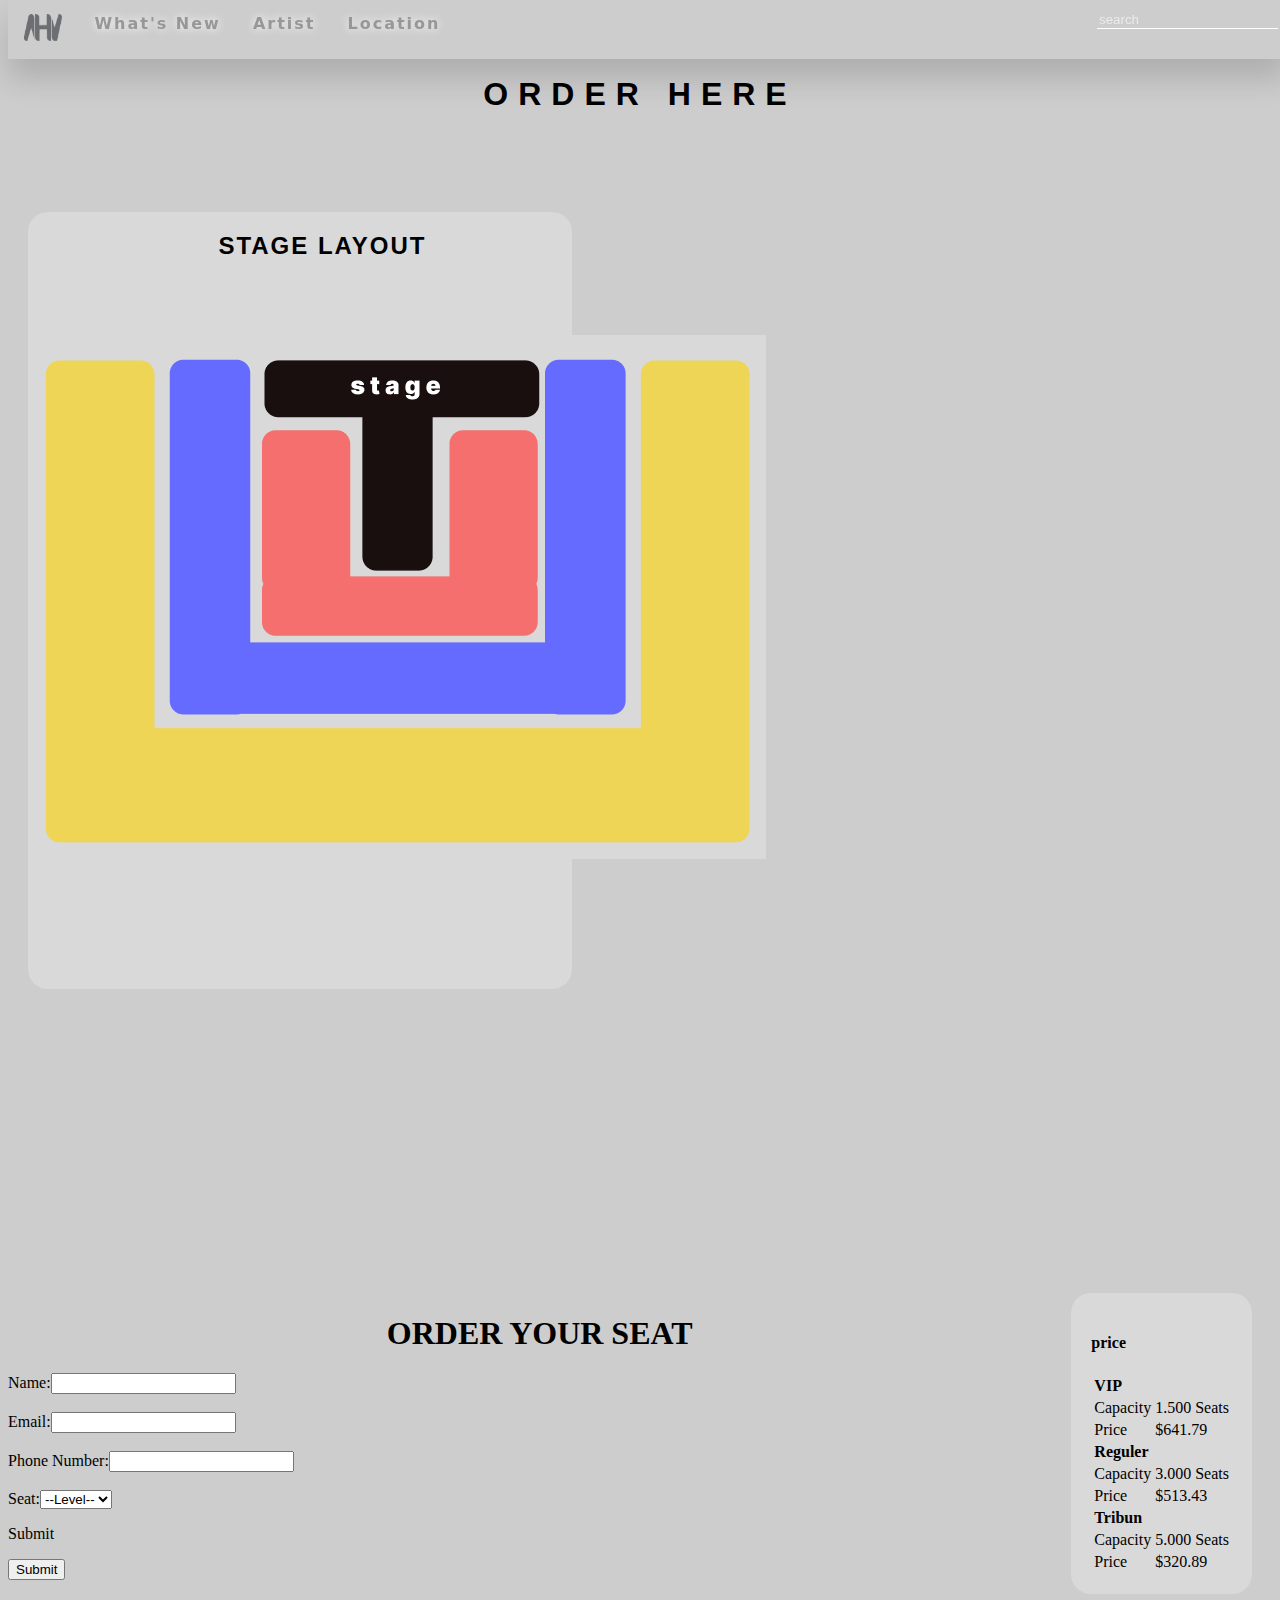
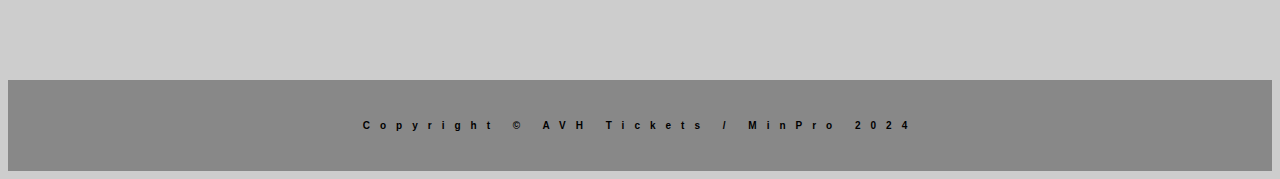
==== pemesananTiket.html @ 37cbca99 "order tiket" ====
<!DOCTYPE html>
<html lang="en">
<head>
    <meta charset="UTF-8">
    <meta name="viewport" content="width=device-width, initial-scale=1.0">
    <title>AVH Tickets</title>
    <link rel="stylesheet" href="assets/style/vstyle.css">
    <link rel="stylesheet" href="assets/style/tiketStyle.css">
</head>
<body>
    <header>
        <div class="navbar">
            <a href="#Logo" class="logo"><img src="assets/img/AVH gray.png" alt="AHV"></a>
            <a href="#New">What's New</a>
            <a href="#Artist">Artist</a>
            <div class="dropdown">
                <button class="dropbtn">Location <i class="fa-solid fa-caret-down"></i></button>
                <div class="dropdown-content">
                    <a href="#Jakarta">Jakarta</a>
                    <a href="#Bandung">Bandung</a>
                    <a href="#Semarang">Semarang</a>
                    <a href="#Surabaya">Surabaya</a>
                </div>
            </div>
            <form class="search-form">
                <button href="search-icon"><i class="fa-solid fa-magnifying-glass"></i></button>
                <input type="search" name="search-bar" id="search-bar" placeholder="search">
            </form>
        </div>
    </header>
    <section>
        <br>
        <div class="container-tiket">
           <h1> order here</h1>
        </div>
        <br>
        <div class="stage">
            <h2> STAGE LAYOUT</h2>
            <img src="assets/img/pembelian_tiket/stage.png" alt="layout stage">
        </div>
        <div class="location">
            <iframe src="https://www.google.com/maps/embed?pb=!1m18!1m12!1m3!1d2030766.7298552273!2d104.36280785625!3d-6.2186488!2m3!1f0!2f0!3f0!3m2!1i1024!2i768!4f13.1!3m3!1m2!1s0x2e69f14d30079f01%3A0x2e74f2341fff266d!2sStadion%20Utama%20Gelora%20Bung%20Karno!5e0!3m2!1sid!2sid!4v1711257975240!5m2!1sid!2sid" width="400" height="300" style="border:0;" allowfullscreen="" loading="lazy" referrerpolicy="no-referrer-when-downgrade"></iframe>
        </div>
        <!-- ini keknya salah soalnya aku bingung -->
        <!-- tolong di perbaiki -->
        <div class="price">
            <h4>price</h4> 
            <table>
                <tr>
                    <td><b>VIP</b></td>
                    
                </tr>
                <tr>
                    <td>Capacity</td>
                    <td>1.500 Seats</td>
                </tr>
                <tr>
                    <td>Price</td>
                    <td>$641.79</td>
                </tr>

                <tr>
                    <td><b>Reguler</b></td>
                </tr>
                <tr>
                    <td>Capacity</td>
                    <td>3.000 Seats</td>
                </tr>
                <tr>
                    <td>Price</td>
                    <td>$513.43</td>
                </tr>

                <tr>
                    <td><b>Tribun</b></td>
                </tr>
                <tr>
                    <td>Capacity</td>
                    <td>5.000 Seats</td>
                </tr>
                <tr>
                    <td>Price</td>
                    <td>$320.89</td>
                </tr>
            </table>
        </div>
        <!-- haloo ini gamau rapih -->
        <div class="order">
            <h1><center>ORDER YOUR SEAT</center></h1>
        </div>
            <form action="summary.html">
                <table>
                    <div>
                   <tr>
                    <label> Name</label>
                    <tr>:</tr>
                    <input type="text">
                   </tr>
                    </div>
                   <div>
                    <br>
                    <tr>
                     <label> Email</label>
                     <tr>:</tr>
                     <input type="email">
                    </tr>
                     </div>
                     <div>
                    <br>
                    <tr>
                     <label> Phone Number</label>
                     <tr>:</tr>
                     <input type="number">
                    </tr>
                     </div>
                    <div>
                    <br>
                    <tr>
                     <label> Seat</label>
                     <tr>:</tr>
                     <select name="Seat">
                        <option value="0">--Level--</option>
                        <option value="1">VIP</option>
                        <option value="2">Reguler</option>
                        <option value="3">Tribun</option>
                     </select>

                    </tr>
                     </div>
                </table>

            </form>
            <div class="submit">
                <p>Submit</p>
                <input type="submit"
            </div>
    </section>
    <footer>
        <p>Copyright &copy; AVH Tickets / MinPro 2024</p>
    </footer>
    <link rel="stylesheet" href="https://cdnjs.cloudflare.com/ajax/libs/font-awesome/6.5.1/css/all.min.css" integrity="sha512-DTOQO9RWCH3ppGqcWaEA1BIZOC6xxalwEsw9c2QQeAIftl+Vegovlnee1c9QX4TctnWMn13TZye+giMm8e2LwA==" crossorigin="anonymous" referrerpolicy="no-referrer" />
</body>
</html>
---- assets/style/tiketStyle.css ----
body{
    background-color: rgb(205, 205, 205);
  }
.container-tiket h1 {
    font-family: 'Poppins', sans-serif;
    text-transform: uppercase;
    letter-spacing: 10px;
    text-align: center;
    font-size: 2rem;
    margin-top: 50px;
    font-weight: bolder;
    margin-left: auto;
    margin-right: auto;
  }

  .navbar {
    /* overflow: hidden; */
    font-family: Arial;
    position: fixed;
    top: 0;
    backdrop-filter: blur(10px);
    box-shadow: 0 20px 30px rgba(0, 0, 0, 0.15);
    width: 100%;
    z-index: 1;
  }
  
  .navbar a {
    float: left;
    font-size: 16px;
    text-align: center;
    padding: 14px 16px;
    text-decoration: none;
    font-family: system-ui, -apple-system, BlinkMacSystemFont, 'Segoe UI', Roboto, Oxygen, Ubuntu, Cantarell, 'Open Sans', 'Helvetica Neue', sans-serif;
    letter-spacing: 2px;
    font-weight: bold;
    text-shadow: 0px 0px 10px #ffffff;
    color: rgb(151, 151, 151) !important;
  }
  
  .logo img{ 
    width: 3vw;
    height: 3vh;
  }
  
  .dropdown {
    float: left;
    overflow: hidden;
  }
  
  
  .dropdown .dropbtn {
    font-weight: bold;
    font-size: 16px;
    border: none;
    outline: none;
    /* color: white; */
    text-shadow: 0px 0px 10px #ffffff;
    color: rgb(151, 151, 151);
    padding: 14px 16px;
    background-color: inherit;
    font-family: inherit;
    margin: 0;
    font-family: system-ui, -apple-system, BlinkMacSystemFont, 'Segoe UI', Roboto, Oxygen, Ubuntu, Cantarell, 'Open Sans', 'Helvetica Neue', sans-serif;
    letter-spacing: 2px;
  }
  
  
  .navbar a:hover, .dropdown:hover .dropbtn {
    background-color: rgb(144, 144, 144);
  }
  
  
  .dropdown-content {
    display: none;
    position: absolute;
    background-color: #ffffff;
    min-width: 160px;
    box-shadow: 0px 8px 16px 0px rgba(0,0,0,0.2);
    z-index: 1;
  }
  
  
  .dropdown-content a {
    float: none;
    text-shadow: none;
    color: black !important;
    padding: 12px 16px;
    text-decoration: none;
    display: block;
    text-align: left;
  }
  
  
  .dropdown-content a:hover {
    background-color: #ffffff;
  }
  
  
  .dropdown:hover .dropdown-content {
    display: block;
  }
  
  .search-form {
    float: right;
    margin: 10px;
  }
  
  .search-form button{
    color: white;
    border:0;
    background:none;
  }
  
  ::placeholder {
    color: white;
    opacity: 0.6;
  }
  
  #search-bar::-webkit-search-cancel-button{
    color: white;
    background: white;
    padding-bottom: 2px;
  }
  
  #search-bar {
    border: 0;
    outline: 0;
    background: transparent;
    color: white;
    border-bottom: 1px solid rgb(255, 255, 255);
  }
  .stage{
    margin-top: 60px;
    background-color: #D9D9D9;
    margin-right: 700px;
    border-radius: 20px;
    padding-bottom: 10%;
    margin-left: 20px;
  }
  .stage h2{
    padding-top: 20px;
    padding-bottom: 10%;
    padding-left: 35%;
    font-family: "Poppins", sans-serif;
    letter-spacing: 2px;
  }
  .price{
    background-color: #D9D9D9;
    float: right;
    position: relative;
    position: top;
    margin-right: 20px;
    padding: 20px 20px 20px 20px;
    border-radius: 20px;
  }


    
  footer {
    display: flex;
    position: relative;
    bottom: 0;
    width: 100%;
    margin-top: 100px;
    clear: left;
    background-color: #888888;
    align-items: last baseline;
    justify-content: center;
  }

  
  footer p {
    padding-top: 30px;
    padding-bottom: 30px;
    font-size: 10px;
    font-family: "Poppins", sans-serif;
    letter-spacing: 10px;
    font-weight: bold;
  }
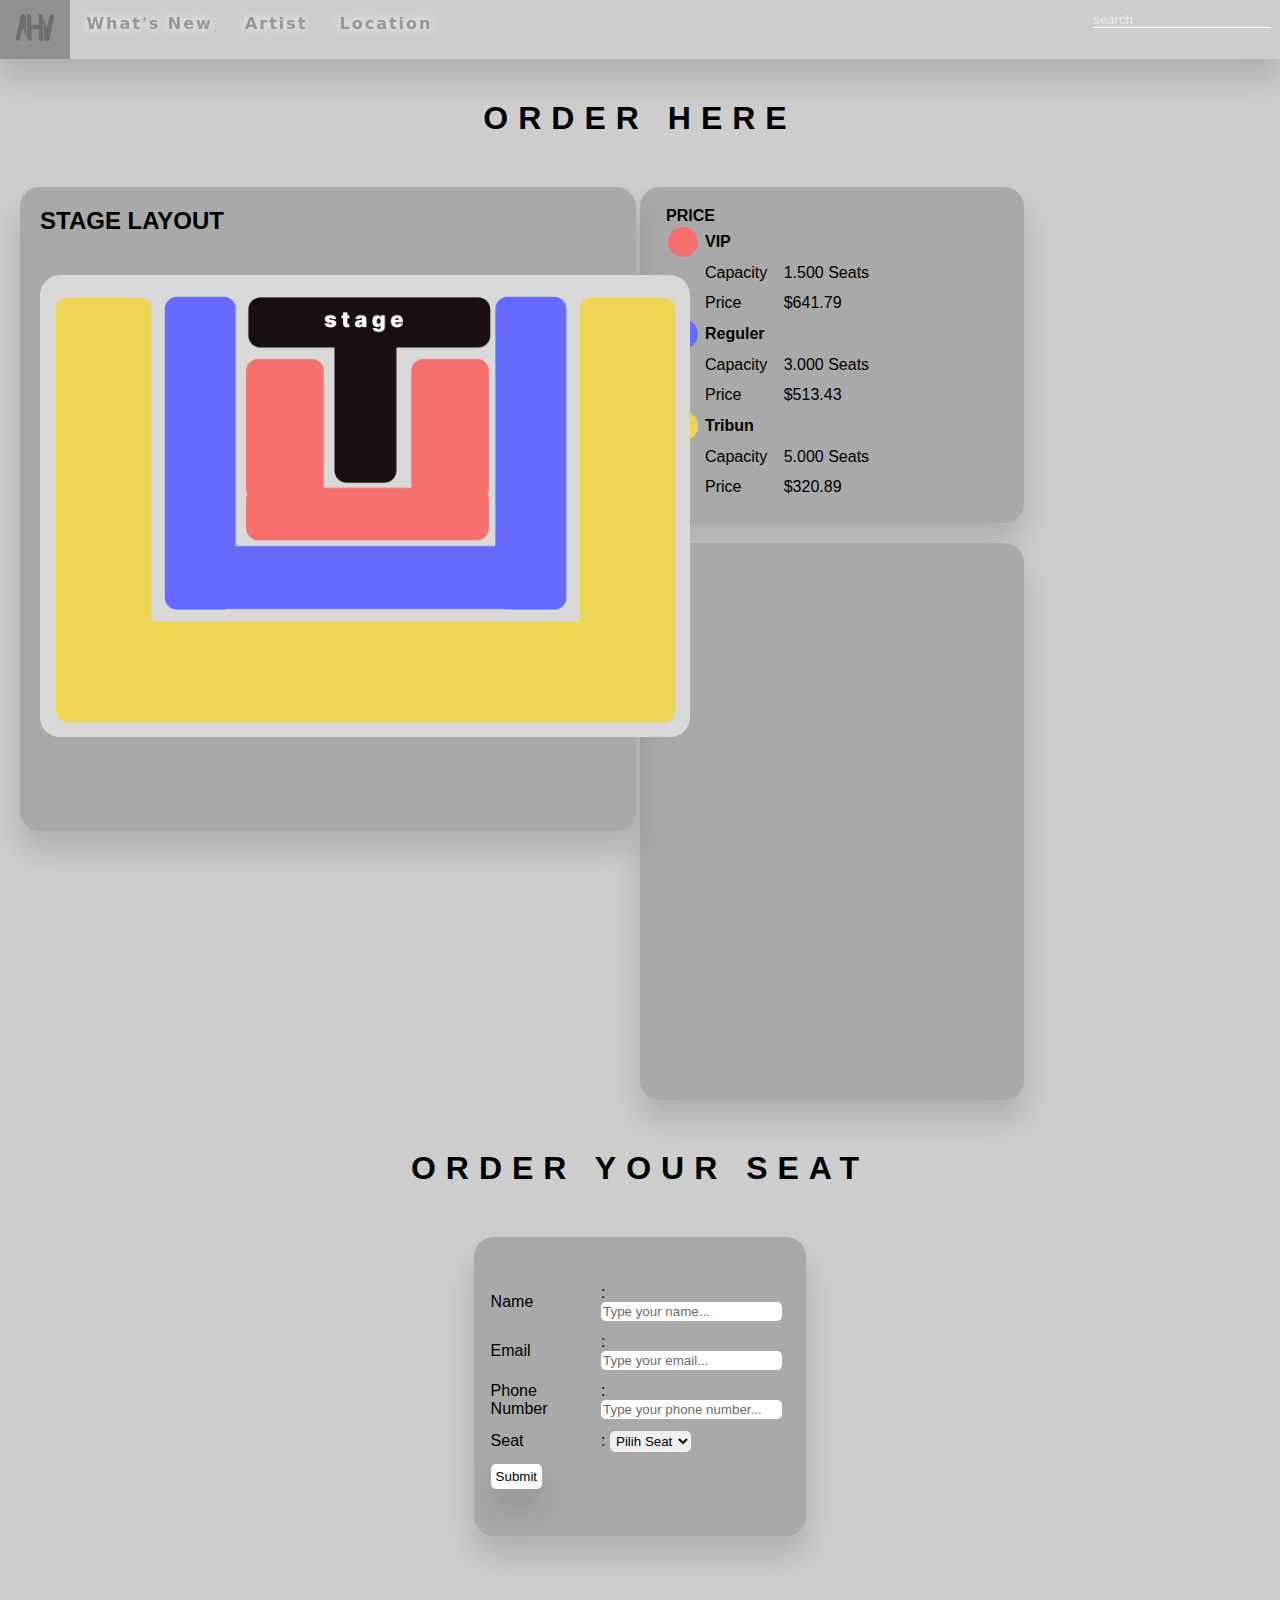
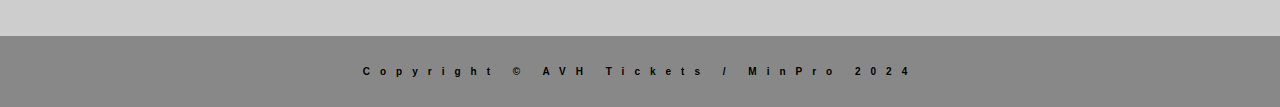
==== commit 2d17671c: "Fix links and formatting in pemesananTiket.html" ====
--- a/pemesananTiket.html
+++ b/pemesananTiket.html
@@ -4,15 +4,16 @@
     <meta charset="UTF-8">
     <meta name="viewport" content="width=device-width, initial-scale=1.0">
     <title>AVH Tickets</title>
+    <link class="icons" rel="icon" href="assets/img/AVH gray.png">
     <link rel="stylesheet" href="assets/style/vstyle.css">
     <link rel="stylesheet" href="assets/style/tiketStyle.css">
 </head>
 <body>
     <header>
         <div class="navbar">
-            <a href="#Logo" class="logo"><img src="assets/img/AVH gray.png" alt="AHV"></a>
+            <a href="index.html" class="logo"><img src="assets/img/AVH gray.png" alt="AHV"></a>
             <a href="#New">What's New</a>
-            <a href="#Artist">Artist</a>
+            <a href="index.html/#Artist">Artist</a>
             <div class="dropdown">
                 <button class="dropbtn">Location <i class="fa-solid fa-caret-down"></i></button>
                 <div class="dropdown-content">
@@ -29,111 +30,106 @@
         </div>
     </header>
     <section>
-        <br>
         <div class="container-tiket">
-           <h1> order here</h1>
+            <h1> order here</h1>
         </div>
-        <br>
-        <div class="stage">
-            <h2> STAGE LAYOUT</h2>
-            <img src="assets/img/pembelian_tiket/stage.png" alt="layout stage">
-        </div>
-        <div class="location">
-            <iframe src="https://www.google.com/maps/embed?pb=!1m18!1m12!1m3!1d2030766.7298552273!2d104.36280785625!3d-6.2186488!2m3!1f0!2f0!3f0!3m2!1i1024!2i768!4f13.1!3m3!1m2!1s0x2e69f14d30079f01%3A0x2e74f2341fff266d!2sStadion%20Utama%20Gelora%20Bung%20Karno!5e0!3m2!1sid!2sid!4v1711257975240!5m2!1sid!2sid" width="400" height="300" style="border:0;" allowfullscreen="" loading="lazy" referrerpolicy="no-referrer-when-downgrade"></iframe>
-        </div>
-        <!-- ini keknya salah soalnya aku bingung -->
-        <!-- tolong di perbaiki -->
-        <div class="price">
-            <h4>price</h4> 
+        <div class="details">
+            <div class="stage">
+                <h2> STAGE LAYOUT</h2>
+                <img src="assets/img/pembelian_tiket/stage.png" alt="layout stage">
+            </div>
+            <div class="price">
+            <h4>PRICE</h4> 
             <table>
                 <tr>
+                    <td>&nbsp;</td>
                     <td><b>VIP</b></td>
                     
                 </tr>
                 <tr>
+                    <td>&nbsp;</td>
                     <td>Capacity</td>
-                    <td>1.500 Seats</td>
+                    <td>&nbsp;1.500 Seats</td>
                 </tr>
                 <tr>
+                    <td>&nbsp;</td>
                     <td>Price</td>
-                    <td>$641.79</td>
+                    <td>&nbsp;$641.79</td>
                 </tr>
 
                 <tr>
+                    <td>&nbsp;</td>
                     <td><b>Reguler</b></td>
                 </tr>
                 <tr>
+                    <td>&nbsp;</td>
                     <td>Capacity</td>
-                    <td>3.000 Seats</td>
+                    <td>&nbsp;3.000 Seats</td>
                 </tr>
                 <tr>
+                    <td>&nbsp;</td>
                     <td>Price</td>
-                    <td>$513.43</td>
+                    <td>&nbsp;$513.43</td>
                 </tr>
 
                 <tr>
+                    <td>&nbsp;</td>
                     <td><b>Tribun</b></td>
                 </tr>
                 <tr>
+                    <td>&nbsp;</td>
                     <td>Capacity</td>
-                    <td>5.000 Seats</td>
+                    <td>&nbsp;5.000 Seats</td>
                 </tr>
                 <tr>
+                    <td>&nbsp;</td>
                     <td>Price</td>
-                    <td>$320.89</td>
+                    <td>&nbsp;$320.89</td>
                 </tr>
             </table>
+            </div>
+            <div class="location">
+                <iframe src="https://www.google.com/maps/embed?pb=!1m18!1m12!1m3!1d2030766.7298552273!2d104.36280785625!3d-6.2186488!2m3!1f0!2f0!3f0!3m2!1i1024!2i768!4f13.1!3m3!1m2!1s0x2e69f14d30079f01%3A0x2e74f2341fff266d!2sStadion%20Utama%20Gelora%20Bung%20Karno!5e0!3m2!1sid!2sid!4v1711257975240!5m2!1sid!2sid" width="400" height="245" style="border:0;" allowfullscreen="" loading="lazy" referrerpolicy="no-referrer-when-downgrade"></iframe>
+            </div>
         </div>
+        <!-- ini keknya salah soalnya aku bingung -->
+        <!-- tolong di perbaiki -->
         <!-- haloo ini gamau rapih -->
         <div class="order">
             <h1><center>ORDER YOUR SEAT</center></h1>
         </div>
+        <div class="form-tiket">
             <form action="summary.html">
                 <table>
-                    <div>
                    <tr>
-                    <label> Name</label>
-                    <tr>:</tr>
-                    <input type="text">
+                    <td>Name</td>
+                    <td> : <input type="text" name="name" id="name" required placeholder="Type your name..."></td>
                    </tr>
-                    </div>
-                   <div>
-                    <br>
-                    <tr>
-                     <label> Email</label>
-                     <tr>:</tr>
-                     <input type="email">
-                    </tr>
-                     </div>
-                     <div>
-                    <br>
-                    <tr>
-                     <label> Phone Number</label>
-                     <tr>:</tr>
-                     <input type="number">
-                    </tr>
-                     </div>
-                    <div>
-                    <br>
-                    <tr>
-                     <label> Seat</label>
-                     <tr>:</tr>
-                     <select name="Seat">
-                        <option value="0">--Level--</option>
-                        <option value="1">VIP</option>
-                        <option value="2">Reguler</option>
-                        <option value="3">Tribun</option>
-                     </select>
-
-                    </tr>
-                     </div>
+                   <tr>
+                    <td>Email</td>
+                    <td> : <input type="text" name="name" id="name" required placeholder="Type your email..."></td>
+                   </tr>
+                   <tr>
+                    <td>Phone Number</td>
+                    <td> : <input type="text" name="name" id="name" required placeholder="Type your phone number..."></td>
+                   </tr>
+                   <tr>
+                    <td><label for="seat">Seat</label></td>
+                    <td> : 
+                        <select name="seat" id="seat">
+                            <option value="pilih-seat" selected disabled>Pilih Seat</option>
+                            <option value="vip">VIP</option>
+                            <option value="reguler">Reguler</option>
+                            <option value="tribun">Tribun</option>
+                        </select>
+                    </td>
+                   </tr>
+                   <tr>
+                    <td><button type="submit">Submit</button></td>
+                   </tr>
                 </table>
-
             </form>
-            <div class="submit">
-                <p>Submit</p>
-                <input type="submit"
-            </div>
+        </div>
     </section>
     <footer>
         <p>Copyright &copy; AVH Tickets / MinPro 2024</p>
--- a/assets/style/tiketStyle.css
+++ b/assets/style/tiketStyle.css
@@ -1,180 +1,272 @@
+*, *::before, *::after {
+  font-family: 'Poppins', sans-serif;
+  margin: 0;
+  padding: 0;
+}
+
 body{
-    background-color: rgb(205, 205, 205);
-  }
+  background-color: rgb(205, 205, 205);
+}
 .container-tiket h1 {
-    font-family: 'Poppins', sans-serif;
-    text-transform: uppercase;
+  font-family: 'Poppins', sans-serif;
+  text-transform: uppercase;
+  letter-spacing: 10px;
+  text-align: center;
+  font-size: 2rem;
+  margin-top: 50px;
+  font-weight: bolder;
+  margin-left: auto;
+  margin-right: auto;
+}
+.navbar {
+  /* overflow: hidden; */
+  font-family: Arial;
+  position: fixed;
+  top: 0;
+  backdrop-filter: blur(10px);
+  box-shadow: 0 20px 30px rgba(0, 0, 0, 0.15);
+  width: 100%;
+  z-index: 1;
+}
+
+.navbar a {
+  float: left;
+  font-size: 16px;
+  text-align: center;
+  padding: 14px 16px;
+  text-decoration: none;
+  font-family: system-ui, -apple-system, BlinkMacSystemFont, 'Segoe UI', Roboto, Oxygen, Ubuntu, Cantarell, 'Open Sans', 'Helvetica Neue', sans-serif;
+  letter-spacing: 2px;
+  font-weight: bold;
+  text-shadow: 0px 0px 10px #ffffff;
+  color: rgb(151, 151, 151) !important;
+}
+
+.logo img{ 
+  width: 3vw;
+  height: 3vh;
+}
+
+.dropdown {
+  float: left;
+  overflow: hidden;
+}
+
+
+.dropdown .dropbtn {
+  font-weight: bold;
+  font-size: 16px;
+  border: none;
+  outline: none;
+  /* color: white; */
+  text-shadow: 0px 0px 10px #ffffff;
+  color: rgb(151, 151, 151);
+  padding: 14px 16px;
+  background-color: inherit;
+  font-family: inherit;
+  margin: 0;
+  font-family: system-ui, -apple-system, BlinkMacSystemFont, 'Segoe UI', Roboto, Oxygen, Ubuntu, Cantarell, 'Open Sans', 'Helvetica Neue', sans-serif;
+  letter-spacing: 2px;
+}
+
+
+.navbar a:hover, .dropdown:hover .dropbtn {
+  background-color: rgb(144, 144, 144);
+}
+
+
+.dropdown-content {
+  display: none;
+  position: absolute;
+  background-color: #ffffff;
+  min-width: 160px;
+  box-shadow: 0px 8px 16px 0px rgba(0,0,0,0.2);
+  z-index: 1;
+}
+
+
+.dropdown-content a {
+  float: none;
+  text-shadow: none;
+  color: black !important;
+  padding: 12px 16px;
+  text-decoration: none;
+  display: block;
+  text-align: left;
+}
+
+
+.dropdown-content a:hover {
+  background-color: #ffffff;
+}
+
+
+.dropdown:hover .dropdown-content {
+  display: block;
+}
+
+.search-form {
+  float: right;
+  margin: 10px;
+}
+
+.search-form button{
+  color: white;
+  border:0;
+  background:none;
+}
+
+::placeholder {
+  color: white;
+  opacity: 0.6;
+}
+
+#search-bar::-webkit-search-cancel-button{
+  color: white;
+  background: white;
+  padding-bottom: 2px;
+}
+
+#search-bar {
+  border: 0;
+  outline: 0;
+  background: transparent;
+  color: white;
+  border-bottom: 1px solid rgb(255, 255, 255);
+}
+
+@media screen and (max-width: 1920px) and (min-width: 815px) {
+
+  .container-tiket {
+    margin-top: 100px;
+    margin-bottom: 50px;
+  }
+  
+  .stage {
+    float: left;
+    width: 45%;
+    margin-right: 30px;
+    background-color: rgb(169, 169, 169);
+    padding: 20px 20px 90px 20px;
+    margin-left: 20px;
+    border-radius: 20px;
+    box-shadow: 0 20px 30px rgba(0, 0, 0, 0.15);
+  }
+
+  .stage h2 {
+    padding-bottom: 20px;
+  }
+
+  .stage img {
+    margin-top: 20px;
+    width: 650px;
+    border-radius: 20px;
+  }
+
+  .price {
+    background-color: rgb(169, 169, 169);
+    margin-left: 50%;
+    margin-right: 20%;
+    padding: 20px;
+    margin-bottom: 20px;
+    border-radius: 20px;
+    box-shadow: 0 20px 30px rgba(0, 0, 0, 0.15);
+  }
+
+  .price tr:nth-child(1) td:nth-child(1), .price tr:nth-child(4) td:nth-child(1), .price tr:nth-child(7) td:nth-child(1) {
+    width: 20px;
+    height: 20px;
+    border-radius: 50%;
+  }
+
+  .price tr:nth-child(1) td:nth-child(1) {
+    background-color: #F56F6F;
+  }
+
+  .price tr:nth-child(4) td:nth-child(1) {
+    background-color: #656BFF;
+  }
+
+  .price tr:nth-child(7) td:nth-child(1) {
+    background-color: #EED555;
+  }
+
+  .location {
+    background-color: rgb(169, 169, 169);
+    margin-left: 50%;
+    margin-right: 20%;
+    padding: 20px;
+    margin-bottom: 20px;
+    border-radius: 20px;
+    box-shadow: 0 20px 30px rgba(0, 0, 0, 0.15);
+  }
+
+  .location iframe {
+    border-radius: 15px;
+  }
+
+  .order {
+    clear: left;
+  }
+
+  .order h1 {
+    margin-top: 50px;
+    margin-bottom: 50px;
     letter-spacing: 10px;
-    text-align: center;
-    font-size: 2rem;
-    margin-top: 50px;
-    font-weight: bolder;
-    margin-left: auto;
-    margin-right: auto;
-  }
-
-  .navbar {
-    /* overflow: hidden; */
-    font-family: Arial;
-    position: fixed;
-    top: 0;
-    backdrop-filter: blur(10px);
-    box-shadow: 0 20px 30px rgba(0, 0, 0, 0.15);
-    width: 100%;
-    z-index: 1;
-  }
+  }
+}
+
+td {
+  padding: 5px;
+}
+
+.form-tiket form {
+  display: flex;
+  justify-content: center;
+  background-color: rgb(169, 169, 169);
+  box-shadow: 0 20px 30px rgba(0, 0, 0, 0.15);
+  margin-right: 37%;
+  margin-left: 37%;
+  padding: 40px 10px;
+  border-radius: 20px;
+}
+
+.form-tiket form button {
+  border: none;
+  border-radius: 5px;
+  padding: 5px;
+  background-color: #ffffff;
+  box-shadow: 0 20px 30px rgba(0, 0, 0, 0.15);
+}
+
+.form-tiket input, select{
+  border-radius: 5px;
+  border: none;
+  padding: 2px;
+  color: black;
+}
+
+.form-tiket input::placeholder {
+  color: black;
+}
   
-  .navbar a {
-    float: left;
-    font-size: 16px;
-    text-align: center;
-    padding: 14px 16px;
-    text-decoration: none;
-    font-family: system-ui, -apple-system, BlinkMacSystemFont, 'Segoe UI', Roboto, Oxygen, Ubuntu, Cantarell, 'Open Sans', 'Helvetica Neue', sans-serif;
-    letter-spacing: 2px;
-    font-weight: bold;
-    text-shadow: 0px 0px 10px #ffffff;
-    color: rgb(151, 151, 151) !important;
-  }
-  
-  .logo img{ 
-    width: 3vw;
-    height: 3vh;
-  }
-  
-  .dropdown {
-    float: left;
-    overflow: hidden;
-  }
-  
-  
-  .dropdown .dropbtn {
-    font-weight: bold;
-    font-size: 16px;
-    border: none;
-    outline: none;
-    /* color: white; */
-    text-shadow: 0px 0px 10px #ffffff;
-    color: rgb(151, 151, 151);
-    padding: 14px 16px;
-    background-color: inherit;
-    font-family: inherit;
-    margin: 0;
-    font-family: system-ui, -apple-system, BlinkMacSystemFont, 'Segoe UI', Roboto, Oxygen, Ubuntu, Cantarell, 'Open Sans', 'Helvetica Neue', sans-serif;
-    letter-spacing: 2px;
-  }
-  
-  
-  .navbar a:hover, .dropdown:hover .dropbtn {
-    background-color: rgb(144, 144, 144);
-  }
-  
-  
-  .dropdown-content {
-    display: none;
-    position: absolute;
-    background-color: #ffffff;
-    min-width: 160px;
-    box-shadow: 0px 8px 16px 0px rgba(0,0,0,0.2);
-    z-index: 1;
-  }
-  
-  
-  .dropdown-content a {
-    float: none;
-    text-shadow: none;
-    color: black !important;
-    padding: 12px 16px;
-    text-decoration: none;
-    display: block;
-    text-align: left;
-  }
-  
-  
-  .dropdown-content a:hover {
-    background-color: #ffffff;
-  }
-  
-  
-  .dropdown:hover .dropdown-content {
-    display: block;
-  }
-  
-  .search-form {
-    float: right;
-    margin: 10px;
-  }
-  
-  .search-form button{
-    color: white;
-    border:0;
-    background:none;
-  }
-  
-  ::placeholder {
-    color: white;
-    opacity: 0.6;
-  }
-  
-  #search-bar::-webkit-search-cancel-button{
-    color: white;
-    background: white;
-    padding-bottom: 2px;
-  }
-  
-  #search-bar {
-    border: 0;
-    outline: 0;
-    background: transparent;
-    color: white;
-    border-bottom: 1px solid rgb(255, 255, 255);
-  }
-  .stage{
-    margin-top: 60px;
-    background-color: #D9D9D9;
-    margin-right: 700px;
-    border-radius: 20px;
-    padding-bottom: 10%;
-    margin-left: 20px;
-  }
-  .stage h2{
-    padding-top: 20px;
-    padding-bottom: 10%;
-    padding-left: 35%;
-    font-family: "Poppins", sans-serif;
-    letter-spacing: 2px;
-  }
-  .price{
-    background-color: #D9D9D9;
-    float: right;
-    position: relative;
-    position: top;
-    margin-right: 20px;
-    padding: 20px 20px 20px 20px;
-    border-radius: 20px;
-  }
-
-
-    
-  footer {
-    display: flex;
-    position: relative;
-    bottom: 0;
-    width: 100%;
-    margin-top: 100px;
-    clear: left;
-    background-color: #888888;
-    align-items: last baseline;
-    justify-content: center;
-  }
-
-  
-  footer p {
-    padding-top: 30px;
-    padding-bottom: 30px;
-    font-size: 10px;
-    font-family: "Poppins", sans-serif;
-    letter-spacing: 10px;
-    font-weight: bold;
-  }
-  
+footer {
+  display: flex;
+  position: relative;
+  bottom: 0;
+  width: 100%;
+  margin-top: 100px;
+  clear: left;
+  background-color: #888888;
+  align-items: last baseline;
+  justify-content: center;
+}
+
+footer p {
+  padding-top: 30px;
+  padding-bottom: 30px;
+  font-size: 10px;
+  font-family: "Poppins", sans-serif;
+  letter-spacing: 10px;
+  font-weight: bold;
+}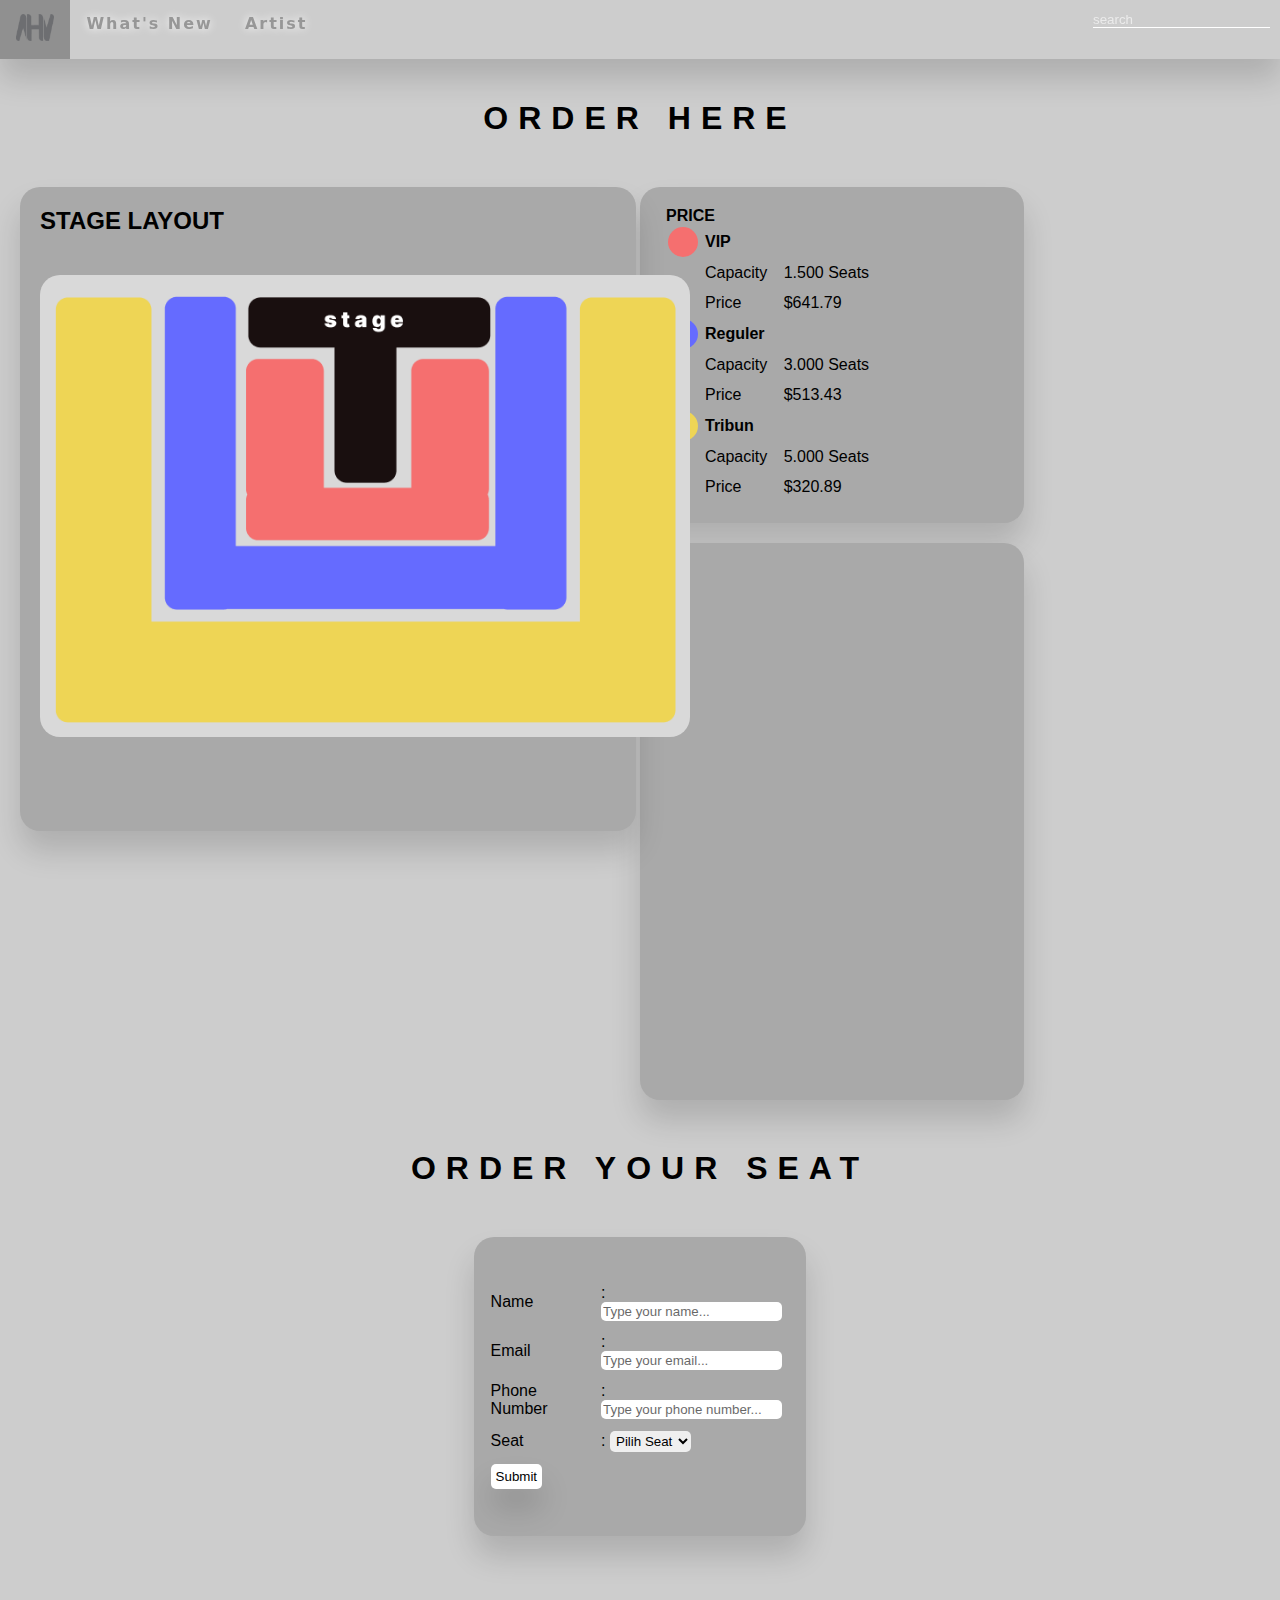
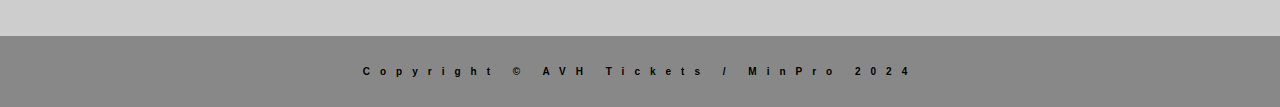
==== commit 1c597f1a: "Add scroll-behavior: smooth to style.css and taystyle.css" ====
--- a/pemesananTiket.html
+++ b/pemesananTiket.html
@@ -12,17 +12,8 @@
     <header>
         <div class="navbar">
             <a href="index.html" class="logo"><img src="assets/img/AVH gray.png" alt="AHV"></a>
-            <a href="#New">What's New</a>
-            <a href="index.html/#Artist">Artist</a>
-            <div class="dropdown">
-                <button class="dropbtn">Location <i class="fa-solid fa-caret-down"></i></button>
-                <div class="dropdown-content">
-                    <a href="#Jakarta">Jakarta</a>
-                    <a href="#Bandung">Bandung</a>
-                    <a href="#Semarang">Semarang</a>
-                    <a href="#Surabaya">Surabaya</a>
-                </div>
-            </div>
+            <a href="index.html#New">What's New</a>
+            <a href="index.html#Artist">Artist</a>
             <form class="search-form">
                 <button href="search-icon"><i class="fa-solid fa-magnifying-glass"></i></button>
                 <input type="search" name="search-bar" id="search-bar" placeholder="search">
--- a/assets/style/tiketStyle.css
+++ b/assets/style/tiketStyle.css
@@ -2,6 +2,7 @@
   font-family: 'Poppins', sans-serif;
   margin: 0;
   padding: 0;
+  scroll-behavior: smooth;
 }
 
 body{
@@ -135,6 +136,10 @@
   border-bottom: 1px solid rgb(255, 255, 255);
 }
 
+.details {
+  margin-right: 0;
+}
+
 @media screen and (max-width: 1920px) and (min-width: 815px) {
 
   .container-tiket {
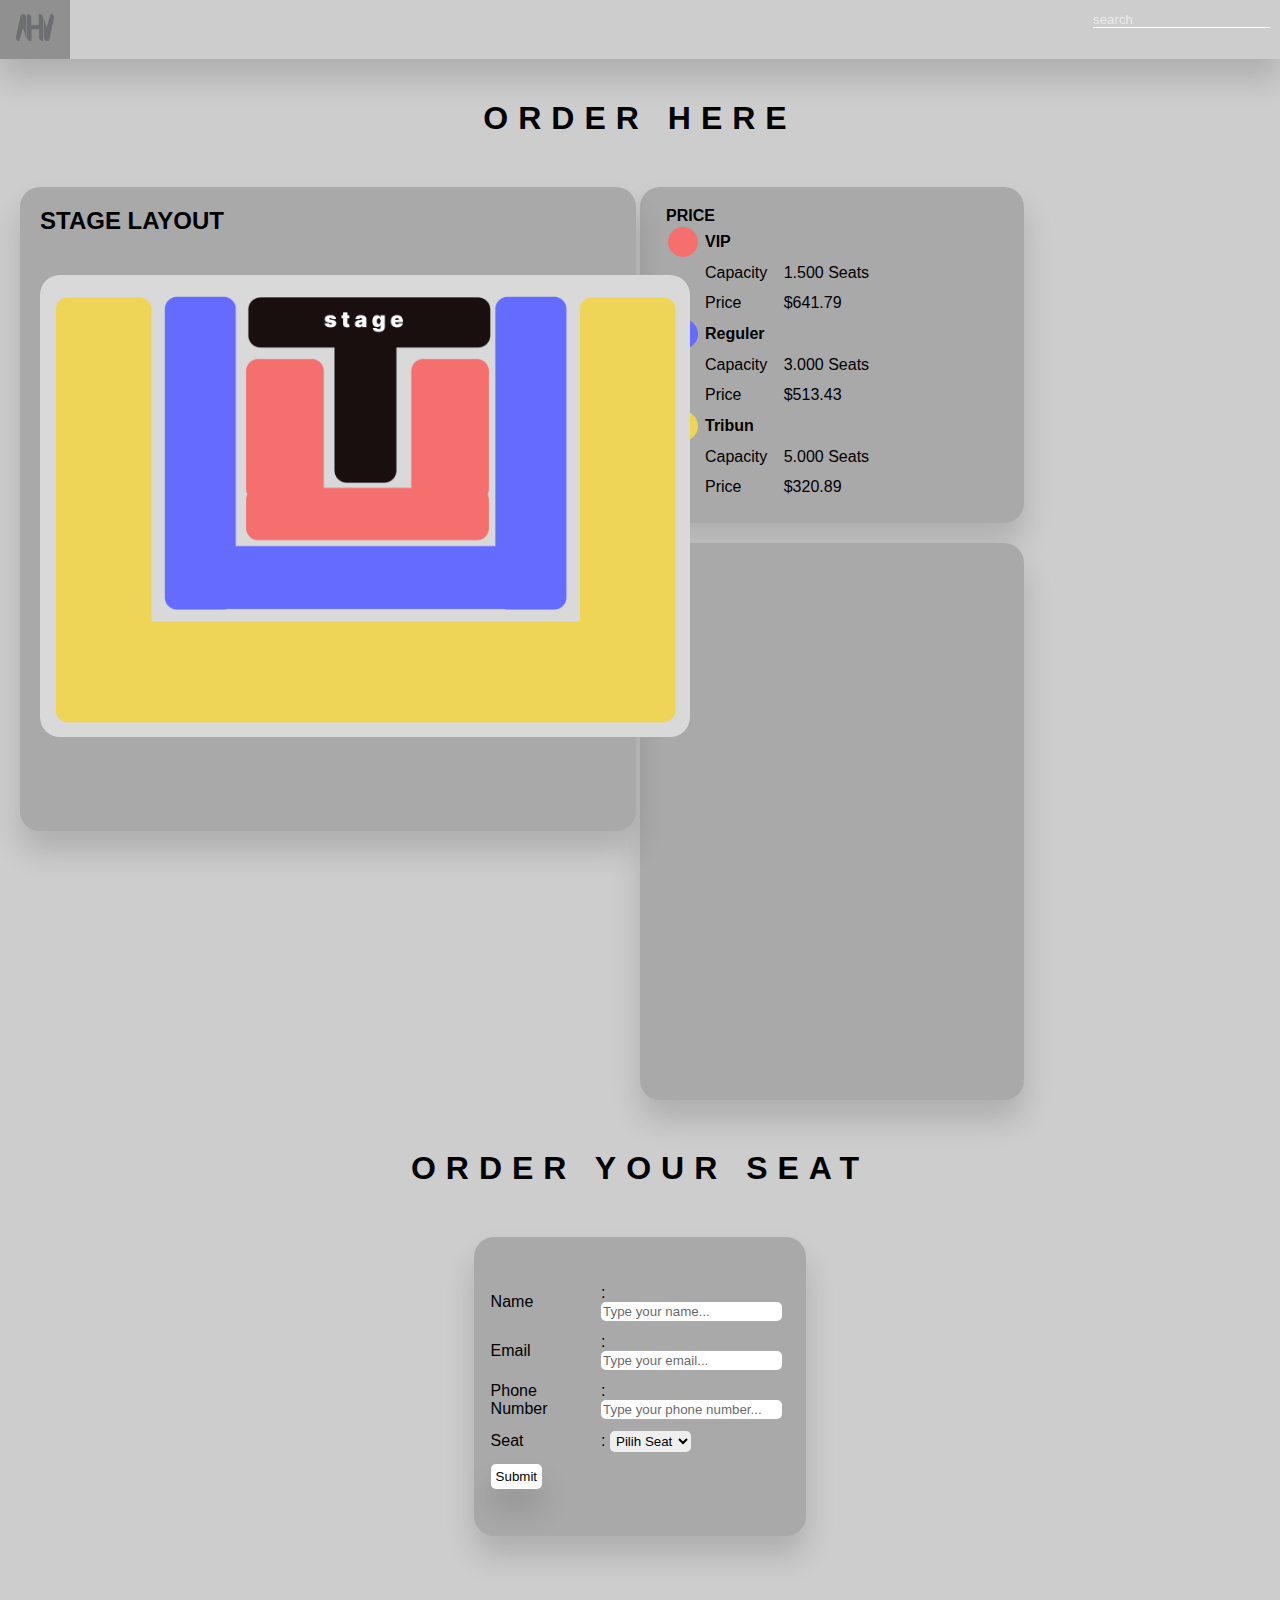
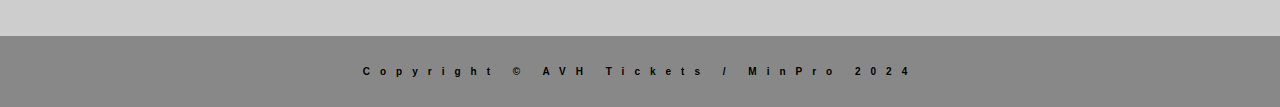
==== commit 3465f796: "Tour date" ====
--- a/pemesananTiket.html
+++ b/pemesananTiket.html
@@ -12,8 +12,7 @@
     <header>
         <div class="navbar">
             <a href="index.html" class="logo"><img src="assets/img/AVH gray.png" alt="AHV"></a>
-            <a href="index.html#New">What's New</a>
-            <a href="index.html#Artist">Artist</a>
+            <!-- <a href="index.html#New">What's New</a> -->
             <form class="search-form">
                 <button href="search-icon"><i class="fa-solid fa-magnifying-glass"></i></button>
                 <input type="search" name="search-bar" id="search-bar" placeholder="search">
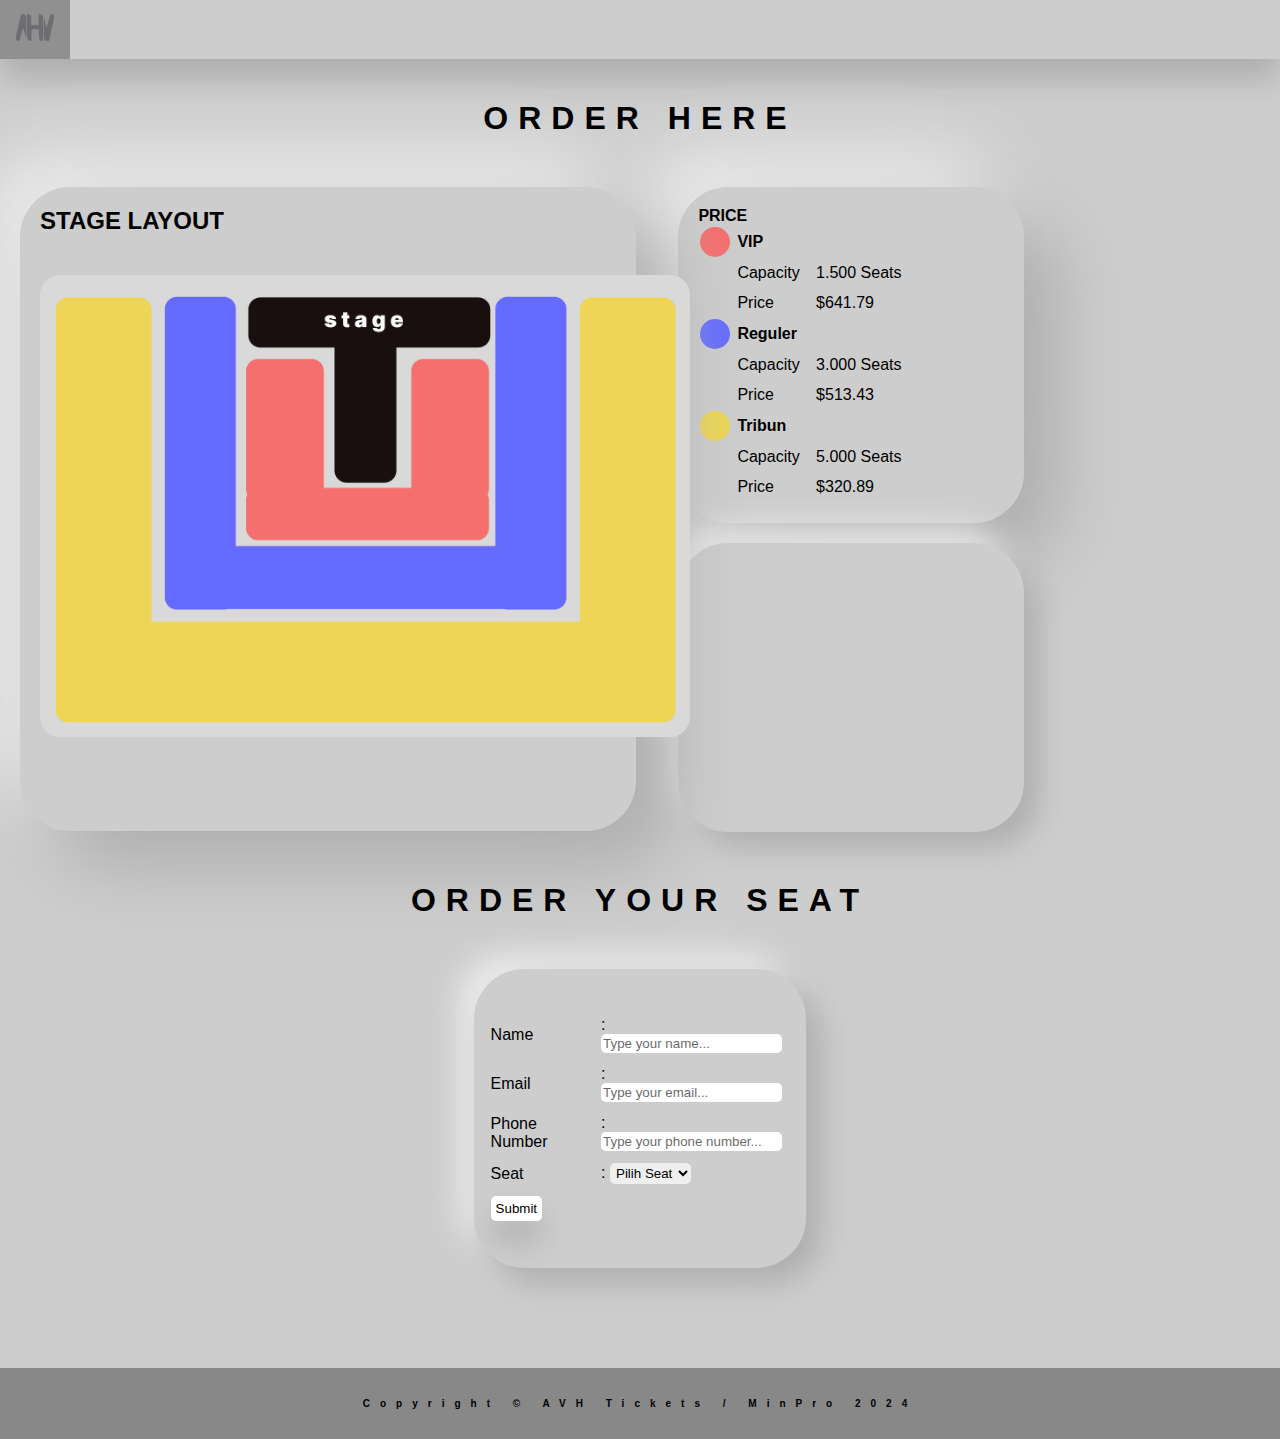
==== commit bcc5a296: "Update styles in tiketStyle.css and remove search form from pemesananTiket.html" ====
--- a/pemesananTiket.html
+++ b/pemesananTiket.html
@@ -12,11 +12,6 @@
     <header>
         <div class="navbar">
             <a href="index.html" class="logo"><img src="assets/img/AVH gray.png" alt="AHV"></a>
-            <!-- <a href="index.html#New">What's New</a> -->
-            <form class="search-form">
-                <button href="search-icon"><i class="fa-solid fa-magnifying-glass"></i></button>
-                <input type="search" name="search-bar" id="search-bar" placeholder="search">
-            </form>
         </div>
     </header>
     <section>
@@ -79,7 +74,7 @@
             </table>
             </div>
             <div class="location">
-                <iframe src="https://www.google.com/maps/embed?pb=!1m18!1m12!1m3!1d2030766.7298552273!2d104.36280785625!3d-6.2186488!2m3!1f0!2f0!3f0!3m2!1i1024!2i768!4f13.1!3m3!1m2!1s0x2e69f14d30079f01%3A0x2e74f2341fff266d!2sStadion%20Utama%20Gelora%20Bung%20Karno!5e0!3m2!1sid!2sid!4v1711257975240!5m2!1sid!2sid" width="400" height="245" style="border:0;" allowfullscreen="" loading="lazy" referrerpolicy="no-referrer-when-downgrade"></iframe>
+                <iframe src="https://www.google.com/maps/embed?pb=!1m18!1m12!1m3!1d2030766.7298552273!2d104.36280785625!3d-6.2186488!2m3!1f0!2f0!3f0!3m2!1i1024!2i768!4f13.1!3m3!1m2!1s0x2e69f14d30079f01%3A0x2e74f2341fff266d!2sStadion%20Utama%20Gelora%20Bung%20Karno!5e0!3m2!1sid!2sid!4v1711257975240!5m2!1sid!2sid" allowfullscreen="" loading="lazy" referrerpolicy="no-referrer-when-downgrade"></iframe>
             </div>
         </div>
         <!-- ini keknya salah soalnya aku bingung -->
--- a/assets/style/tiketStyle.css
+++ b/assets/style/tiketStyle.css
@@ -151,11 +151,12 @@
     float: left;
     width: 45%;
     margin-right: 30px;
-    background-color: rgb(169, 169, 169);
     padding: 20px 20px 90px 20px;
     margin-left: 20px;
-    border-radius: 20px;
-    box-shadow: 0 20px 30px rgba(0, 0, 0, 0.15);
+    border-radius: 50px;
+    background: #cdcdcd;
+    box-shadow:  35px 35px 70px #aeaeae,
+             -35px -35px 70px #ececec;
   }
 
   .stage h2 {
@@ -169,13 +170,14 @@
   }
 
   .price {
-    background-color: rgb(169, 169, 169);
-    margin-left: 50%;
+    margin-left: 53%;
     margin-right: 20%;
     padding: 20px;
     margin-bottom: 20px;
-    border-radius: 20px;
-    box-shadow: 0 20px 30px rgba(0, 0, 0, 0.15);
+    border-radius: 50px;
+    background: #cdcdcd;
+    box-shadow:  35px 35px 70px #aeaeae,
+             -35px -35px 70px #ececec;
   }
 
   .price tr:nth-child(1) td:nth-child(1), .price tr:nth-child(4) td:nth-child(1), .price tr:nth-child(7) td:nth-child(1) {
@@ -197,17 +199,21 @@
   }
 
   .location {
-    background-color: rgb(169, 169, 169);
-    margin-left: 50%;
+    margin-left: 53%;
     margin-right: 20%;
     padding: 20px;
     margin-bottom: 20px;
-    border-radius: 20px;
-    box-shadow: 0 20px 30px rgba(0, 0, 0, 0.15);
+    border-radius: 50px;
+    background: #cdcdcd;
+    box-shadow:  15px 15px 30px #aeaeae,
+             -15px -15px 30px #ececec;
   }
 
   .location iframe {
-    border-radius: 15px;
+    border-radius: 30px;
+    border: 0;
+    width: 355px;
+    height: 245px;
   }
 
   .order {
@@ -228,12 +234,13 @@
 .form-tiket form {
   display: flex;
   justify-content: center;
-  background-color: rgb(169, 169, 169);
-  box-shadow: 0 20px 30px rgba(0, 0, 0, 0.15);
   margin-right: 37%;
   margin-left: 37%;
   padding: 40px 10px;
-  border-radius: 20px;
+  border-radius: 50px;
+  background: #cdcdcd;
+  box-shadow:  15px 15px 30px #aeaeae,
+             -15px -15px 30px #ececec;
 }
 
 .form-tiket form button {
